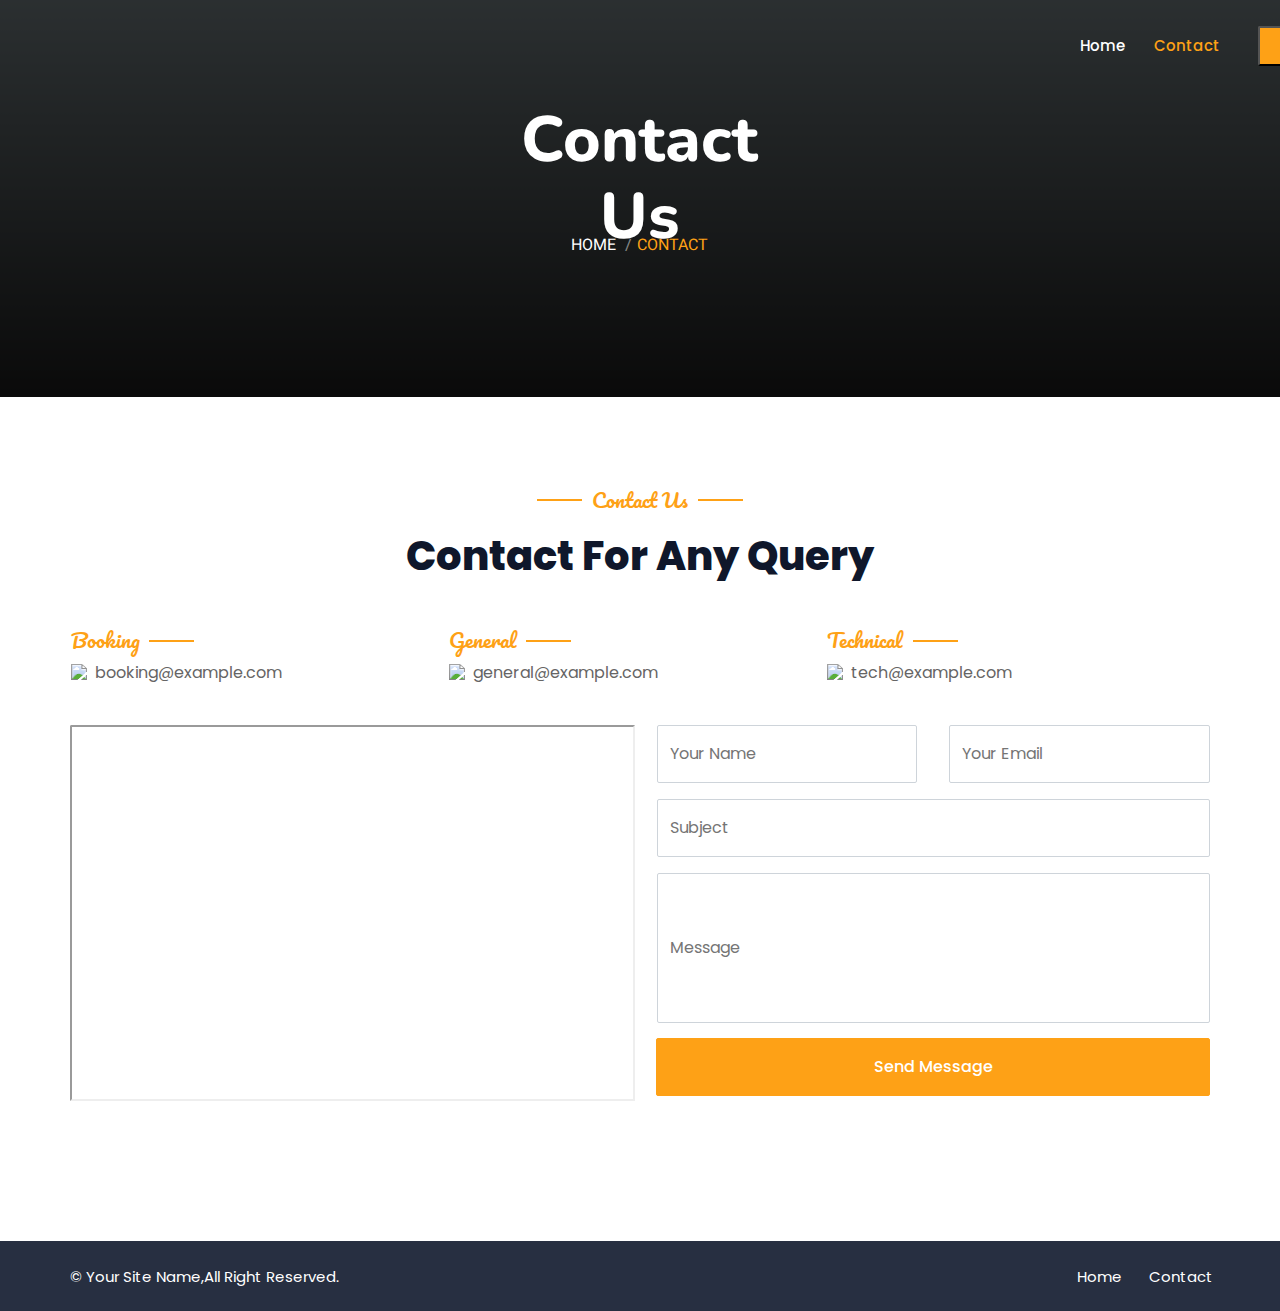
==== contact.html @ 6e6c95bd "Add files via upload" ====
<!DOCTYPE html>
<html lang="en">
  <head>
    <meta charset="UTF-8" />
    <meta name="viewport" content="width=device-width, initial-scale=1.0" />
    <link rel="stylesheet" href="contact.css" />
    <link rel="stylesheet" href="home.html" />
    <link rel="preconnect" href="https://fonts.googleapis.com" />
    <link rel="preconnect" href="https://fonts.gstatic.com" crossorigin />
    <link
      href="https://fonts.googleapis.com/css2?family=Poppins:ital,wght@0,100;0,200;0,300;0,400;0,500;0,600;0,700;0,800;0,900;1,100;1,200;1,300;1,400;1,500;1,600;1,700;1,800;1,900&display=swap"
      rel="stylesheet"
    />
    <link rel="preconnect" href="https://fonts.googleapis.com" />
    <link rel="preconnect" href="https://fonts.gstatic.com" crossorigin />
    <link
      href="https://fonts.googleapis.com/css2?family=Pacifico&display=swap"
      rel="stylesheet"
    />
    <link rel="preconnect" href="https://fonts.googleapis.com" />
    <link rel="preconnect" href="https://fonts.gstatic.com" crossorigin />
    <link
      href="https://fonts.googleapis.com/css2?family=Nunito:ital,wght@0,200..1000;1,200..1000&display=swap"
      rel="stylesheet"
    />
    <link rel="preconnect" href="https://fonts.googleapis.com" />
    <link rel="preconnect" href="https://fonts.gstatic.com" crossorigin />
    <link
      href="https://fonts.googleapis.com/css2?family=Heebo:wght@100..900&display=swap"
      rel="stylesheet"
    />
    <title>CONTACT</title>
  </head>
  <body>
    <div class="page1" id="contact">
      <div class="group1">
        <div class="navbar">
          <div class="logo">
            <img class="icon" src="./image/restoran.png" alt="" />
          </div>
          <div class="nav-links">
            <span><a href="phome.html" class="home">Home</a></span>
            <span><a href="contact.html" class="contact">Contact</a></span>
            <span
              ><button class="book">
                <a href="#bookaTable" class="booking">Book A Table</a>
              </button></span
            >
          </div>
          <div class="Hamburger">
            <div class="line1"></div>
            <div class="line2"></div>
            <div class="line3"></div>
          </div>
        </div>
        <span class="contact-heading">Contact Us</span>
        <div class="switch">
          <span class="group1-h1"><a href="phome.html">Home</a></span>
          <span class="group1-h2">/</span>
          <span class="group1-h3"
            ><a class="g3" href="contact.html">Contact</a></span
          >
        </div>
      </div>

      <div class="group2">
        <div class="container">
          <div class="header">
            <span class="divider1"></span>
            <span class="contact-us">Contact Us</span>
            <span class="divider2"></span>
          </div>
          <span class="group2-h1">Contact For Any Query</span>
          <div class="box1">
            <span class="box1-h">Booking</span>
            <span class="box1-d"></span>
            <img src="./image/email.png" alt="email" />
            <span class="box1-p">booking@example.com</span>
          </div>
          <div class="box2">
            <span class="box2-h">General</span>
            <span class="box2-d"></span>
            <img src="./image/email.png" alt="email" />
            <span class="box2-p" box2-p>general@example.com</span>
          </div>
          <div class="box3">
            <span class="box3-h">Technical</span>
            <span class="box3-d"></span>
            <img src="./image/email.png" alt="email" />
            <span class="box3-p">tech@example.com</span>
          </div>
          <iframe
            class="map"
            src="https://www.google.com/maps/embed?pb=!1m18!1m12!1m3!1d13285.154973493529!2d73.0420641!3d33.6496795!2m3!1f0!2f0!3f0!3m2!1i1024!2i768!4f13.1!3m3!1m2!1s0x38df956e2740f24b%3A0x900cf1f64c9030d0!2sEmumba%20Private%20Limited!5e0!3m2!1sen!2s!4v1721467907159!5m2!1sen!2s"
            allowfullscreen=""
            loading="lazy"
            referrerpolicy="no-referrer-when-downgrade"
          ></iframe>
          <div class="box4">
            <input class="box1-input" type="text" placeholder="   Your Name" />
            <input
              class="box2-input"
              type="email"
              placeholder="   Your Email"
            />
            <input class="box3-input" type="text" placeholder="   Subject" />
            <input class="box4-input" type="text" placeholder="   Message" />
            <button class="box4-btn">
              <a class="btn-message" href="">Send Message</a>
            </button>
          </div>
        </div>
        <span class="link"
          ><a href="#contact"><img src="./image/Link.png" alt="link" /></a
        ></span>
        <span class="footer">
          <span class="footer-content">
            <span class="footer-h">© Your Site Name,All Right Reserved.</span>
            <span class="footer-home"><a href="phome.html">Home</a></span>
            <span class="footer-contact"
              ><a href="contact.html">Contact</a></span
            >
          </span>
        </span>
      </div>
    </div>
    <script src="index.js"></script>
  </body>
</html>
---- contact.css ----
* {
  margin: 0;
  padding: 0;
}

body {
  font-family: 'Arial', sans-serif;
}
a {
  text-decoration: none;
  color: rgba(255, 255, 255, 1);
}

.page1 {
  background-image: url('./image/bg-hero.png'),
    linear-gradient(rgba(173, 216, 230, 0.5), rgba(0, 0, 0, 0.8));
  /* width: 1687px; */
  width: 1700px;
  height: 397px;
  left: calc(50% - 1700px / 2);
  top: 0px;
}
.page1::before {
  content: '';
  position: absolute;
  /* width: 1693px; */
  width: 1700px;
  height: 397px;
  left: calc(50% - 1700px / 2);
  top: 0px;
  background-color: rgba(0, 0, 0, 0.8);
}
.logo {
  position: absolute;
  width: 215px;
  height: 50px;
  left: 290px;
  top: 21px;
}
.burger {
  display: none;
  cursor: pointer;
}
.burger div {
  width: 25px;
  height: 3px;
  background-color: #ffa500; /* Orange color */
  margin: 5px;
  top: 18px;
  left: 357px;
}
.group1 {
  width: 148px;
  height: 48px;
  left: 1080px;
  top: 22px;
}
.home {
  position: absolute;
  text-decoration: none;
  width: 77px;
  height: 48px;
  left: 1080px;
  top: 22px;
  font-family: 'Poppins';
  font-style: normal;
  font-weight: 500;
  font-size: 15px;
  line-height: 48px;
  display: flex;
  align-items: center;
  text-align: center;
  color: rgba(255, 255, 255, 1);
  /* color: #0f0f1a; */
}

.contact {
  text-decoration: none;
  position: absolute;
  width: 74px;
  height: 48px;
  left: 1154px;
  top: 22px;
  font-family: 'Poppins';
  font-style: normal;
  font-weight: 500;
  font-size: 15px;
  line-height: 48px;
  display: flex;
  align-items: center;
  text-align: center;
  color: #fea116;
}
.book {
  cursor: pointer;
  display: flex;
  flex-direction: row;
  justify-content: center;
  align-items: center;
  padding: 8px 24px;
  gap: 10px;
  position: absolute;
  width: 152px;
  height: 40px;
  left: 1258px;
  top: 26px;
  /* bold: 700px; */
  background: #fea116;
  border-radius: 2px;
}
.booking {
  text-decoration: none;
  width: 104px;
  height: 24px;
  font-family: 'Poppins';
  font-style: normal;
  font-weight: 500;
  font-size: 16px;
  line-height: 24px;
  display: flex;
  align-items: center;
  text-align: center;
  /* color: #ffffff; */
  flex: none;
  order: 0;
  flex-grow: 0;
}
.contact-heading {
  position: absolute;
  width: 333px;
  height: 77px;
  left: calc(50% - 333px / 2 - 0.5px);
  top: 140px;
  font-family: 'Nunito';
  font-style: normal;
  font-weight: 800;
  font-size: 64px;
  line-height: 77px;
  display: flex;
  align-items: center;
  text-align: center;
  color: #ffffff;
}
.group1-h1 {
  position: absolute;
  width: 45.84px;
  height: 24px;
  left: calc(50% - 45.84px / 2 - 46.08px);
  top: 232.8px;
  font-family: 'Heebo';
  font-style: normal;
  font-weight: 400;
  font-size: 16px;
  line-height: 24px;
  display: flex;
  align-items: center;
  text-align: center;
  text-transform: uppercase;
  color: #ffffff;
}
.group1-h2 {
  position: absolute;
  width: 6.95px;
  height: 24px;
  left: calc(50% - 6.95px / 2 - 12.02px);
  top: 232.8px;
  font-family: 'Heebo';
  font-style: normal;
  font-weight: 400;
  font-size: 16px;
  line-height: 24px;
  display: flex;
  align-items: center;
  text-align: center;
  text-transform: uppercase;
  color: rgba(255, 255, 255, 0.5);
}
.group1-h3 {
  position: absolute;
  width: 71.98px;
  height: 24px;
  left: calc(50% - 71.98px / 2 + 33.4px);
  top: 232.8px;
  font-family: 'Heebo';
  font-style: normal;
  font-weight: 400;
  font-size: 16px;
  line-height: 24px;
  display: flex;
  align-items: center;
  text-align: center;
  text-transform: uppercase;
  color: #fea116;
}

.g3 {
  color: #fea116;
}
.group2 {
  position: absolute;
  width: 1700px;
  height: 857px;
  left: calc(50% - 1700px / 2);
  top: 397px;
  background: #ffffff;
}
.container {
  position: absolute;
  width: 1296px;
  height: 603px;
  left: calc(50% - 1296px / 2);
  top: 96.3px;
}
.header {
  position: absolute;
  width: 206.42px;
  height: 24px;
  left: 544.78px;
  top: 0.3px;
}
.divider1 {
  position: absolute;
  width: 45px;
  /* left: -55px; */
  top: 22.45%;
  bottom: 69.39%;
  height: 2px;
  background: #fea116;
}
.divider2 {
  position: absolute;
  width: 45px;
  /* right: -55px; */
  right: 0.38px;
  top: 22.45%;
  bottom: 69.39%;
  height: 2px;
  background: #fea116;
}
.contact-us {
  position: absolute;
  width: 96.77px;
  height: 24px;
  left: calc(50% - 96.77px / 2 + 0.17px);
  top: -6px;
  font-family: 'Pacifico';
  font-style: normal;
  font-weight: 400;
  font-size: 20px;
  line-height: 24px;
  display: flex;
  align-items: center;
  text-align: center;
  color: #fea116;
}
.group2-h1 {
  position: absolute;
  width: 469px;
  height: 60px;
  left: calc(50% - 469px / 2 + 0.38px);
  /* left: 413.88px; */
  top: 32.8px;
  font-family: 'Poppins';
  font-style: normal;
  font-weight: 800;
  font-size: 40px;
  line-height: 60px;
  display: flex;
  align-items: center;
  text-align: center;
  color: #0f172b;
}
.box1 {
  position: absolute;
  left: 67px;
  right: 906px;
  top: 135px;
  bottom: 396px;
  height: 72px;
}
.box1-h {
  position: absolute;
  width: 68.51px;
  height: 24px;
  left: 11.66px;
  top: 0px;
  font-family: 'Pacifico';
  font-style: normal;
  font-weight: 400;
  font-size: 20px;
  line-height: 24px;
  display: flex;
  align-items: center;
  color: #fea116;
}
.box1-d {
  position: absolute;
  width: 45px;
  left: 89.86px;
  right: -55px;
  top: 11.5px;
  bottom: 44.9%;
  height: 2px;
  background: #fea116;
}
.box1 img {
  position: absolute;
  width: 16.39px;
  height: 16px;
  left: 11.66px;
  top: 35.29px;
  font-family: 'Font Awesome 5 Free';
  font-style: normal;
  font-weight: 900;
  font-size: 16px;
  line-height: 16px;
  display: flex;
  align-items: center;
  color: #fea116;
}
.box1-p {
  position: absolute;
  width: 191px;
  height: 24px;
  left: 35.66px;
  top: 32.29px;
  font-family: 'Poppins';
  font-style: normal;
  font-weight: 400;
  font-size: 16px;
  line-height: 24px;
  display: flex;
  align-items: center;
  color: #666565;
}
.box2 {
  position: absolute;
  width: 323px;
  left: 445px;
  top: 135px;
  bottom: 396px;
  height: 72px;
}
.box2-h {
  position: absolute;
  width: 68.03px;
  height: 24px;
  left: 11.66px;
  top: 0px;
  font-family: 'Pacifico';
  font-style: normal;
  font-weight: 400;
  font-size: 20px;
  line-height: 24px;
  display: flex;
  align-items: center;
  color: #fea116;
}
.box2-d {
  position: absolute;
  width: 45px;
  left: 89.38px;
  right: -55.01px;
  top: 11.5px;
  bottom: 44.9%;
  height: 2px;
  background: #fea116;
}
.box2 img {
  position: absolute;
  width: 16.39px;
  height: 16px;
  left: 11.64px;
  top: 35.29px;
  font-family: 'Font Awesome 5 Free';
  font-style: normal;
  font-weight: 900;
  font-size: 16px;
  line-height: 16px;
  display: flex;
  align-items: center;
  color: #fea116;
}
.box2-p {
  position: absolute;
  width: 188px;
  height: 24px;
  left: 35.64px;
  top: 32.29px;
  font-family: 'Poppins';
  font-style: normal;
  font-weight: 400;
  font-size: 16px;
  line-height: 24px;
  display: flex;
  align-items: center;
  color: #666565;
}
.box3 {
  position: absolute;
  left: 823px;
  width: 323px;
  right: 150px;
  top: 135px;
  bottom: 396px;
}
.box3-h {
  position: absolute;
  width: 76.49px;
  height: 24px;
  left: 11.66px;
  top: 0px;
  font-family: 'Pacifico';
  font-style: normal;
  font-weight: 400;
  font-size: 20px;
  line-height: 24px;
  display: flex;
  align-items: center;
  color: #fea116;
}
.box3-d {
  position: absolute;
  width: 45px;
  right: -55px;
  top: 11.5px;
  left: 97.8px;
  bottom: 44.9%;
  height: 2px;
  background: #fea116;
}
.box3 img {
  position: absolute;
  width: 16.39px;
  height: 16px;
  left: 11.63px;
  top: 35.29px;
  font-family: 'Font Awesome 5 Free';
  font-style: normal;
  font-weight: 900;
  font-size: 16px;
  line-height: 16px;
  display: flex;
  align-items: center;
  color: #fea116;
}
.box3-p {
  position: absolute;
  width: 162px;
  height: 24px;
  left: 35.63px;
  top: 32.29px;
  font-family: 'Poppins';
  font-style: normal;
  font-weight: 400;
  font-size: 16px;
  line-height: 24px;
  display: flex;
  align-items: center;
  color: #666565;
}
.container .map {
  position: absolute;
  width: 558px;
  height: 372px;
  top: 231.52px;
  left: 78.34px;
  padding: 0px 3px 0px 0px;
  gap: 0px;
  border-radius: 2px 0px 0px 0px;
  opacity: 0px;
}
.box4 {
  /* Form */

  position: absolute;
  height: 371px;
  left: 656px;
  right: 78px;
  top: 232px;
  width: 562px;
}
.box1-input {
  /* Input */

  position: absolute;
  height: 56px;
  left: 9.34px;
  right: 292.66px;
  top: -0.49px;

  background: #ffffff;
  border: 1px solid #ced4da;
  border-radius: 2px;
  font-family: 'Poppins';
  font-style: normal;
  font-weight: 400;
  font-size: 16px;
  line-height: 24px;
}
.box2-input {
  /* Input */

  position: absolute;
  height: 56px;
  left: 301.34px;
  right: -0.34px;
  top: -0.49px;

  background: #ffffff;
  border: 1px solid #ced4da;
  border-radius: 2px;
  font-family: 'Poppins';
  font-style: normal;
  font-weight: 400;
  font-size: 16px;
  line-height: 24px;
}
.box3-input {
  /* Input */

  position: absolute;
  height: 56px;
  left: 9.34px;
  right: -0.34px;
  top: 73.51px;

  background: #ffffff;
  border: 1px solid #ced4da;
  border-radius: 2px;
  font-family: 'Poppins';
  font-style: normal;
  font-weight: 400;
  font-size: 16px;
  line-height: 24px;
}
.box4-input {
  /* Textarea */

  position: absolute;
  height: 148px;
  left: 9.34px;
  right: -0.34px;
  top: 147.51px;
  background: #ffffff;
  border: 1px solid #ced4da;
  border-radius: 2px;
  font-family: 'Poppins';
  font-style: normal;
  font-weight: 400;
  font-size: 16px;
  line-height: 24px;
}
.box4-btn {
  /* Button */

  box-sizing: border-box;

  position: absolute;
  height: 58px;
  left: 8px;
  right: 0px;
  top: calc(50% - 58px / 2 + 156.5px);
  background: #fea116;
  border: 1px solid #fea116;
  border-radius: 2px;
}
.btn-message {
  font-family: Poppins;
  font-size: 16px;
  font-weight: 500;
  line-height: 24px;
  text-align: center;
}
.footer {
  position: absolute;
  width: 1700px;
  height: 70px;
  left: 0px;
  top: 844px;
  background: #272f41;
}
.footer-content {
  /* position: absolute; */
  width: 1140px;
  height: 70px;
  left: 280px;
  top: 4715px;
}
.footer-h {
  position: absolute;
  width: 269px;
  height: 23px;
  left: 280px;
  top: 24.88px;
  font-family: 'Poppins';
  font-style: normal;
  font-weight: 400;
  font-size: 15px;
  line-height: 22px;
  display: flex;
  align-items: center;
  color: #ffffff;
}
.footer-home {
  position: absolute;
  width: 45px;
  height: 23px;
  right: 368px;
  top: 24px;
  font-family: 'Poppins';
  font-style: normal;
  font-weight: 400;
  font-size: 15px;
  line-height: 22px;
  display: flex;
  align-items: center;
  text-align: right;
  color: #f1f8ff;
}
.footer-contact {
  position: absolute;
  width: 61px;
  height: 23px;
  right: 280px;
  top: 24px;
  font-family: 'Poppins';
  font-style: normal;
  font-weight: 400;
  font-size: 15px;
  line-height: 22px;
  display: flex;
  align-items: center;
  text-align: right;
  color: #f1f8ff;
}
.link {
  box-sizing: border-box;
  position: absolute;
  width: 48px;
  height: 48px;
  left: 1607px;
  bottom: 166px;
  top: 700px;
  background: #fea116;
  border: 1px solid #fea116;
  border-radius: 2px;
}
@media only screen and (max-width: 425px) {
  .navbar {
    position: absolute;
    justify-content: space-between;
    align-items: center;
    width: 375px;
    height: 66px;
    background-color: #0f0f1a;
  }

  .logo .icon {
    position: absolute;
    width: 160px;
    height: 38px;
    left: -266px;
    top: -7px;
  }
  .Hamburger {
    display: block;

    position: absolute;
    width: 17.5px;
    height: 15px;
    left: 320px;
    top: 20px;
  }
  .Hamburger .line1 {
    width: 25px;
    height: 3px;
    top: 20px;
    background-color: #ffa500;
    margin: 5px;
  }
  .Hamburger .line2 {
    width: 25px;
    height: 3px;
    top: 25px;
    background-color: #ffa500;
    margin: 5px;
  }
  .Hamburger .line3 {
    width: 25px;
    height: 3px;
    top: 30px;
    background-color: #ffa500;
    margin: 5px;
  }
  .nav-links {
    display: none;
    flex-direction: column;
    width: 100%;
    height: 150px;
    position: absolute;
    top: 60px;
    background-color: #0f0f1a;
  }

  .nav-links span {
    margin: 16px 0;
    text-align: center;
    /* left: -500px; */
  }
  .nav-active {
    display: flex;
    /* left: 0px; */
  }

  .nav-links .book {
    left: 24px;
    top: 80px;
  }
  .nav-links .home {
    left: 24px;
    top: 5px;
  }
  .nav-links .contact {
    left: 24px;
    top: 30px;
  }
  .page1 {
    background-image: url('./image/bg-hero.png'),
      linear-gradient(rgba(173, 216, 230, 0.5), rgba(0, 0, 0, 0.8));
    /* width: 1687px; */
    width: 375px;
    height: 397px;
    left: calc(50% - 375px / 2);
    top: 66px;
  }
  .page1::before {
    content: '';
    position: absolute;
    /* width: 1693px; */
    width: 375px;
    height: 397px;
    left: calc(50% - 375px / 2);
    top: 66px;
    background-color: rgba(0, 0, 0, 0.8);
  }
  /* .group1 {
    width: 148px;
    height: 48px;
    left: 1080px;
    top: 22px;
  } */
  .group1-h1 {
    position: absolute;
    width: 121px;
    height: 23px;
    left: 125px;
    top: 286px;
    font-family: 'Poppins';
    font-style: normal;
    font-weight: 400;
    font-size: 15px;
    line-height: 22px;
    display: flex;
    align-items: center;
    color: #fea116;
  }
  .group1-h2 {
    position: absolute;
    width: 121px;
    height: 23px;
    left: 170px;
    top: 286px;
    font-family: 'Poppins';
    font-style: normal;
    font-weight: 400;
    font-size: 15px;
    line-height: 22px;
    display: flex;
    align-items: center;
    color: #ffffff;
  }
  .group1-h3 {
    position: absolute;
    width: 121px;
    height: 23px;
    left: 180px;
    top: 286px;
    font-family: 'Poppins';
    font-style: normal;
    font-weight: 400;
    font-size: 15px;
    line-height: 22px;
    display: flex;
    align-items: center;
    /* color: #FEA116; */
  }
  .header {
    /* Group 10122002 */

    position: absolute;
    width: 206.42px;
    height: 24px;
    left: calc(50% - 206.42px / 2 - 0.29px);
    top: 0px;
  }
  .group2-h1 {
    position: absolute;
    width: 328px;
    height: 42px;
    left: calc(50% - 328px / 2 - 0.5px);
    top: 32.8px;
    font-family: 'Poppins';
    font-style: normal;
    font-weight: 800;
    font-size: 28px;
    line-height: 42px;
    display: flex;
    align-items: center;
    text-align: center;
    color: #0f172b;
  }
  .box1 {
    /* position: absolute; */
    width: 320px;
    left: 482px;
    top: 130px;
    height: 72px;
  }
  .box2 {
    position: absolute;
    width: 320px;
    left: 482px;
    top: 220px;
    bottom: 396px;
    height: 72px;
  }
  .box3 {
    position: absolute;
    left: 482px;
    width: 320px;
    /* right: 150px; */
    top: 310px;
    bottom: 396px;
  }
  .container .map {
    /* Iframe */

    position: absolute;
    width: 320px;
    left: 482px;
    right: 23px;
    top: 430px;
    bottom: 672px;

    border-radius: 2px;
  }

  .contact-heading {
    position: absolute;
    width: 219px;
    height: 58px;
    left: calc(50% - 219px / 2);
    top: 221px;
    font-family: 'Poppins';
    font-style: normal;
    font-weight: 800;
    font-size: 38.5px;
    line-height: 58px;
    display: flex;
    align-items: center;
    text-align: center;
    color: #ffffff;
  }
  .box4 {
    top: 830px;
    left: 450px;
    height: 560px;
    width: 375px;
  }
  .box1-input {
    position: absolute;
    left: 28px;
    width: 320px;
    height: 56px;
    right: 25px;
    top: 0px;

    background: #ffffff;
    border: 1px solid #ced4da;
    border-radius: 2px;
  }
  .box2-input {
    /* Input */

    position: absolute;
    height: 56px;
    right: 25px;
    top: 80px;
    left: 28px;
    width: 320px;
    background: #ffffff;
    border: 1px solid #ced4da;
    border-radius: 2px;
  }
  .box3-input {
    /* Input */

    position: absolute;
    height: 56px;
    right: 25px;
    top: 160px;
    left: 28px;
    width: 320px;
    background: #ffffff;
    border: 1px solid #ced4da;
    border-radius: 2px;
  }
  .box4-input {
    /* Textarea */

    position: absolute;
    height: 148px;
    /* right: 25px; */
    top: 240px;
    left: 28px;
    width: 320px;
    background: #ffffff;
    border: 1px solid #ced4da;
    border-radius: 2px;
  }
  .box4-btn {
    display: none;
  }
  .link {
    box-sizing: border-box;
    position: absolute;
    width: 48px;
    height: 48px;
    left: 940px;
    bottom: 166px;
    top: 1385px;
    background: #fea116;
    border: 1px solid #fea116;
    border-radius: 2px;
  }
  .footer {
    position: absolute;
    width: 385px;
    height: 112px;
    left: calc(50% - 425px / 2);
    top: 1433px;
    background: #0f172b;
  }
  .footer-h {
    /* position: absolute; */
    width: 273px;
    height: 25px;
    left: 75px;
  }
  .footer-home {
    /* position: absolute; */
    width: 42px;
    height: 21px;
    left: 150px;
    top: 70px;

    font-family: 'Poppins';
    font-style: normal;
    font-weight: 400;
    font-size: 14px;
    line-height: 21px;
    display: flex;
    align-items: center;

    color: #ffffff;
  }
  .footer-contact {
    /* position: absolute; */
    width: 57px;
    height: 21px;
    left: 200px;
    top: 70px;

    font-family: 'Poppins';
    font-style: normal;
    font-weight: 400;
    font-size: 14px;
    line-height: 21px;
    display: flex;
    align-items: center;

    color: #ffffff;
  }
}
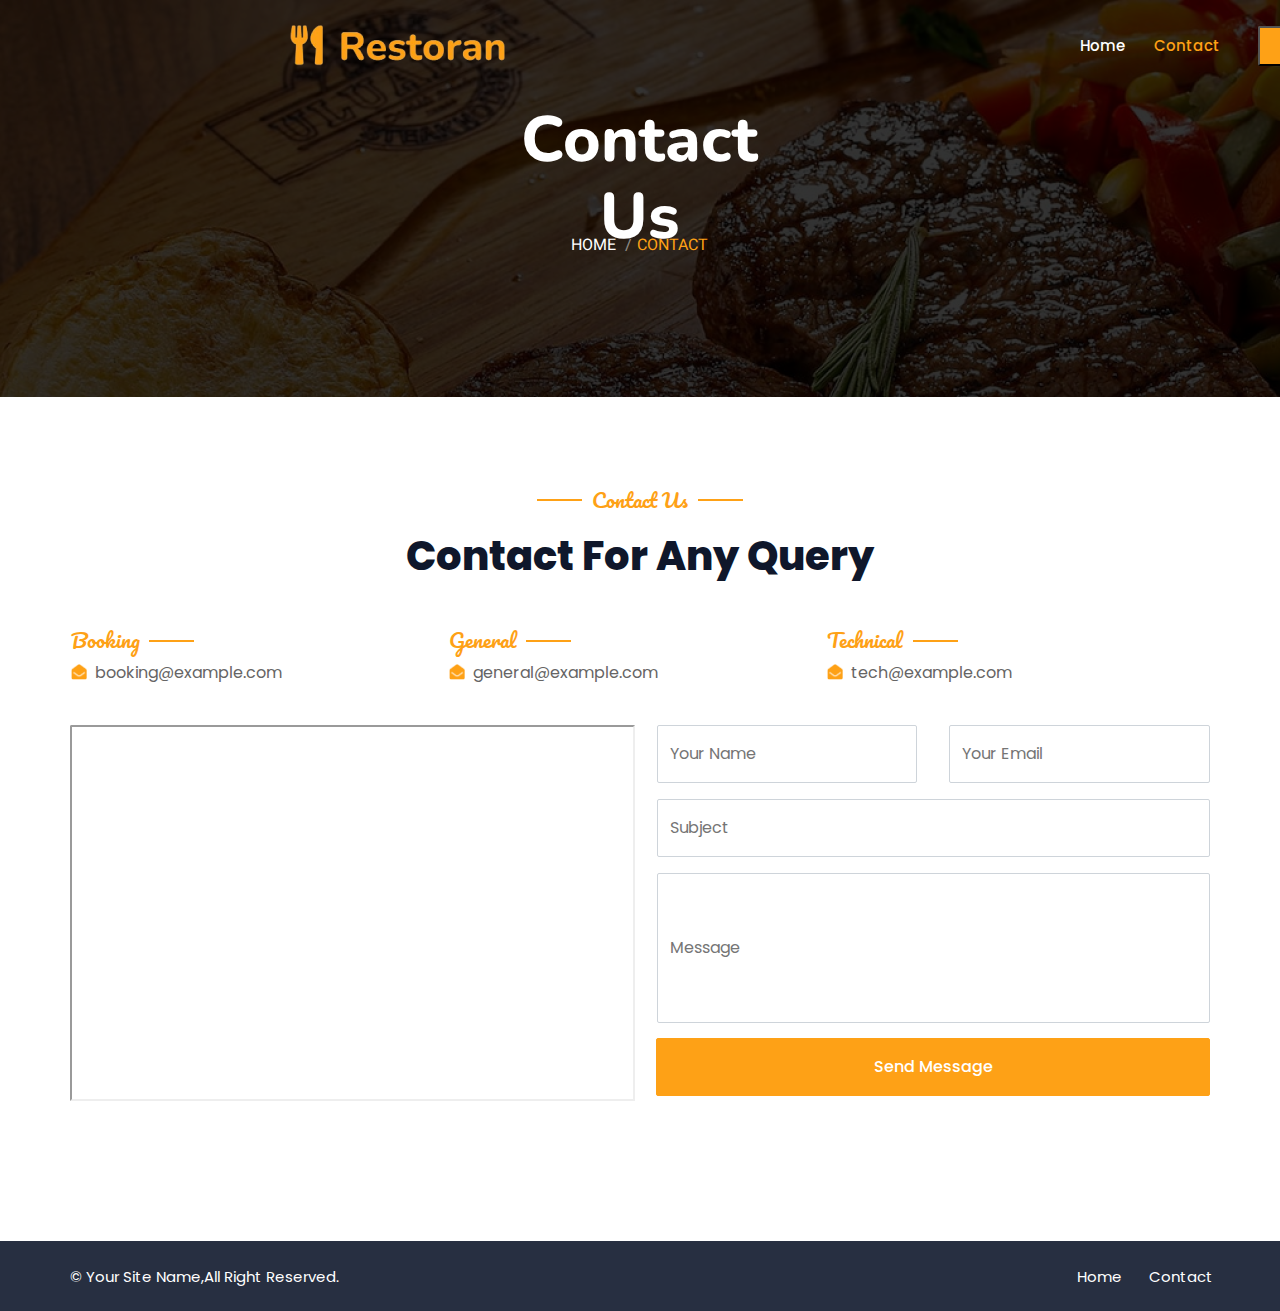
==== commit 550fb762: "contact" ====
--- a/contact.html
+++ b/contact.html
@@ -4,7 +4,7 @@
     <meta charset="UTF-8" />
     <meta name="viewport" content="width=device-width, initial-scale=1.0" />
     <link rel="stylesheet" href="contact.css" />
-    <link rel="stylesheet" href="home.html" />
+    <link rel="html" href="index.html" />
     <link rel="preconnect" href="https://fonts.googleapis.com" />
     <link rel="preconnect" href="https://fonts.gstatic.com" crossorigin />
     <link
@@ -39,7 +39,7 @@
             <img class="icon" src="./image/restoran.png" alt="" />
           </div>
           <div class="nav-links">
-            <span><a href="phome.html" class="home">Home</a></span>
+            <span><a href="index.html" class="home">Home</a></span>
             <span><a href="contact.html" class="contact">Contact</a></span>
             <span
               ><button class="book">
@@ -116,7 +116,7 @@
         <span class="footer">
           <span class="footer-content">
             <span class="footer-h">© Your Site Name,All Right Reserved.</span>
-            <span class="footer-home"><a href="phome.html">Home</a></span>
+            <span class="footer-home"><a href="index.html">Home</a></span>
             <span class="footer-contact"
               ><a href="contact.html">Contact</a></span
             >
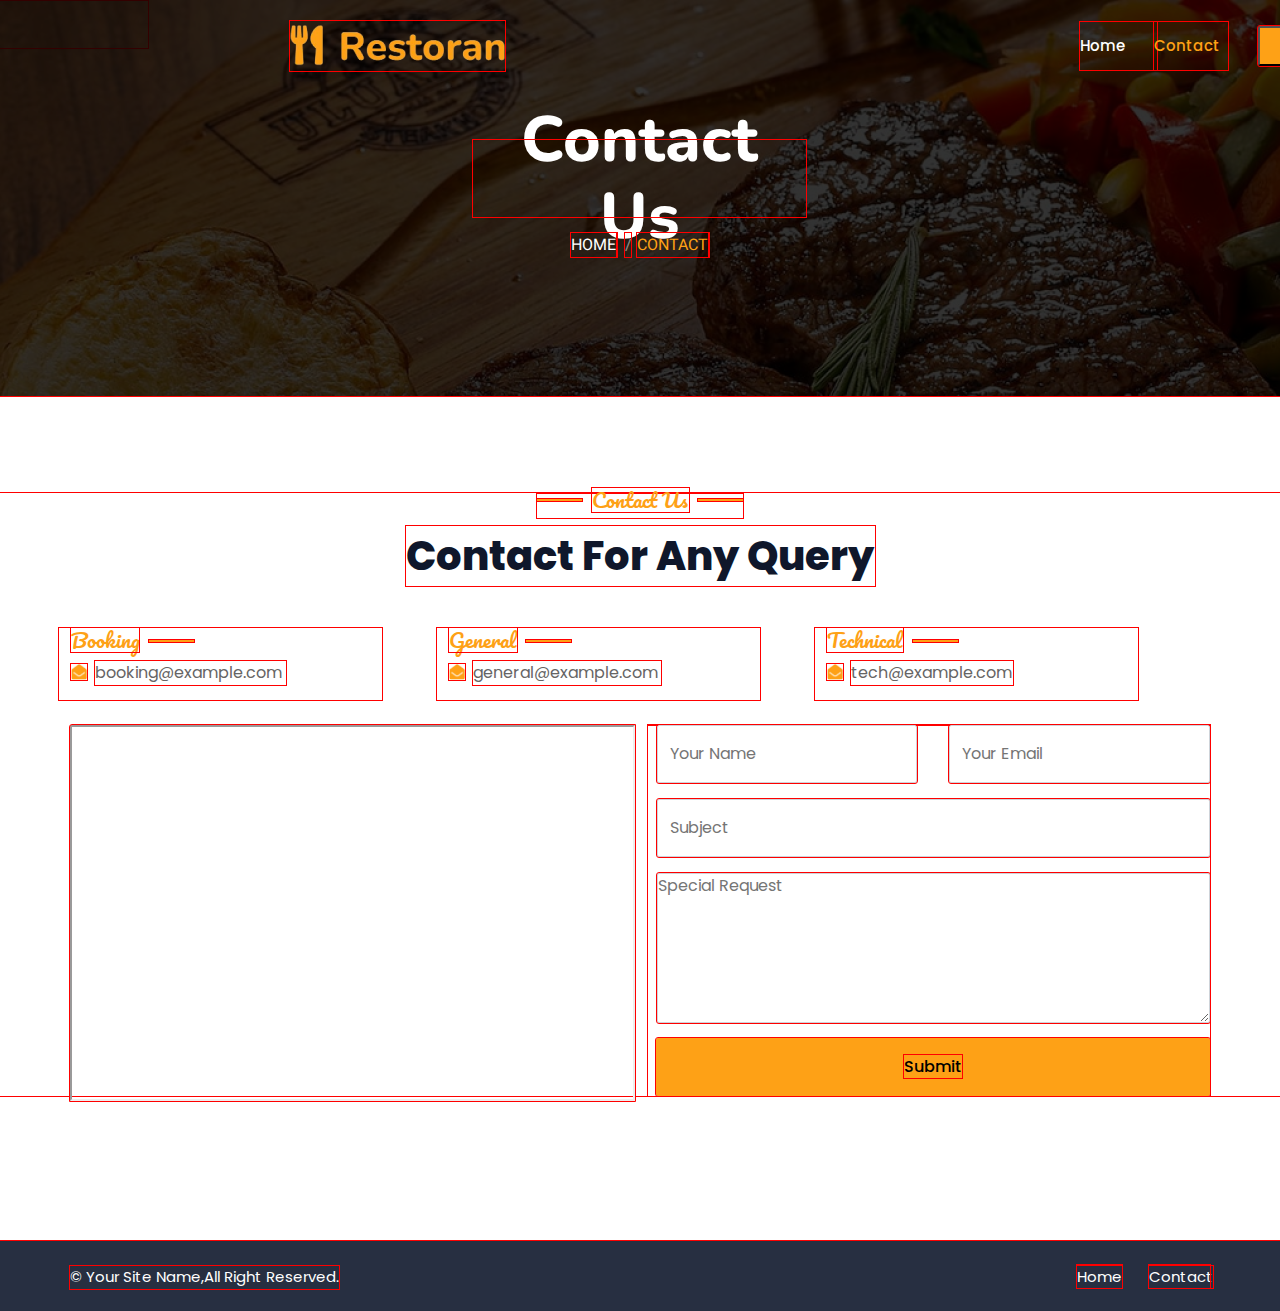
==== commit edc8d8d6: "update with animations" ====
--- a/contact.html
+++ b/contact.html
@@ -1,4 +1,4 @@
-<!DOCTYPE html>
+<!doctype html>
 <html lang="en">
   <head>
     <meta charset="UTF-8" />
@@ -55,7 +55,7 @@
         </div>
         <span class="contact-heading">Contact Us</span>
         <div class="switch">
-          <span class="group1-h1"><a href="phome.html">Home</a></span>
+          <span class="group1-h1"><a href="index.html">Home</a></span>
           <span class="group1-h2">/</span>
           <span class="group1-h3"
             ><a class="g3" href="contact.html">Contact</a></span
@@ -96,23 +96,47 @@
             loading="lazy"
             referrerpolicy="no-referrer-when-downgrade"
           ></iframe>
-          <div class="box4">
-            <input class="box1-input" type="text" placeholder="   Your Name" />
-            <input
-              class="box2-input"
-              type="email"
-              placeholder="   Your Email"
-            />
-            <input class="box3-input" type="text" placeholder="   Subject" />
-            <input class="box4-input" type="text" placeholder="   Message" />
-            <button class="box4-btn">
-              <a class="btn-message" href="">Send Message</a>
-            </button>
-          </div>
+          <form class="box4" id="validationForm">
+            <div class="form-group">
+              <input
+                class="box1-input"
+                type="text"
+                id="name"
+                placeholder="   Your Name"
+              />
+              <div class="error" id="nameError"></div>
+            </div>
+            <div class="form-group">
+              <input
+                class="box2-input"
+                type="email"
+                id="email"
+                placeholder="   Your Email"
+              />
+              <div class="error" id="emailError"></div>
+            </div>
+            <div class="form-group">
+            <input class="box3-input" id="subject" type="text" placeholder="   Subject" />
+           <div class="error" id="subjectError"></div>
+            </div>
+            <div class="form-group">
+                <textarea
+                  class="box4-input"
+                  id="message"
+                  name="message"
+                  rows="10"
+                  cols="30"
+                  placeholder="Special Request"
+                ></textarea>
+                <div class="error" id="messageError"></div>
+              </div>
+            <button class="box4-btn"  type="submit"><span class="btn-message">Submit</span></button>
+            <div class="success" id="successMessage"></div>
+          </form>
         </div>
-        <span class="link"
-          ><a href="#contact"><img src="./image/Link.png" alt="link" /></a
-        ></span>
+  <span id="scrollLink" class="link"
+        ><a href="#contact"><img src="./image/Link.png" alt="link" /></a
+      ></span>
         <span class="footer">
           <span class="footer-content">
             <span class="footer-h">© Your Site Name,All Right Reserved.</span>
@@ -124,6 +148,6 @@
         </span>
       </div>
     </div>
-    <script src="index.js"></script>
+    <script src="contact.js"></script>
   </body>
 </html>
--- a/contact.css
+++ b/contact.css
@@ -1,6 +1,7 @@
 * {
   margin: 0;
   padding: 0;
+  outline: solid 1px red;
 }
 
 body {
@@ -551,6 +552,14 @@
   font-size: 16px;
   line-height: 24px;
 }
+.error {
+  color: red;
+  font-size: 0.875em;
+}
+.success {
+  color: green;
+  font-size: 0.875em;
+}
 .box4-btn {
   /* Button */
 
@@ -635,16 +644,20 @@
   color: #f1f8ff;
 }
 .link {
+  display: none;
+  position: fixed;
   box-sizing: border-box;
-  position: absolute;
   width: 48px;
   height: 48px;
   left: 1607px;
   bottom: 166px;
-  top: 700px;
+  top: 600px;
   background: #fea116;
   border: 1px solid #fea116;
   border-radius: 2px;
+}
+.link.show{
+  display: flex;
 }
 @media only screen and (max-width: 425px) {
   .navbar {
@@ -655,7 +668,9 @@
     height: 66px;
     background-color: #0f0f1a;
   }
-
+.logo{
+  width: 50px;
+}
   .logo .icon {
     position: absolute;
     width: 160px;
@@ -804,8 +819,20 @@
     left: calc(50% - 206.42px / 2 - 0.29px);
     top: 0px;
   }
+  .group2{
+    /* position:absolute;
+    width: 1825px;
+    z-index: 2; */
+    top: 400px;
+    left: 0px;
+    width: 375px;
+  }
+  .container {
+    width: 375px;
+    left: 0px;
+  }
   .group2-h1 {
-    position: absolute;
+    /* position: absolute; */
     width: 328px;
     height: 42px;
     left: calc(50% - 328px / 2 - 0.5px);
@@ -821,23 +848,23 @@
     color: #0f172b;
   }
   .box1 {
-    /* position: absolute; */
+    position: absolute;
     width: 320px;
-    left: 482px;
+    left: 20px;
     top: 130px;
     height: 72px;
   }
   .box2 {
     position: absolute;
     width: 320px;
-    left: 482px;
+    left: 20px;
     top: 220px;
     bottom: 396px;
     height: 72px;
   }
   .box3 {
     position: absolute;
-    left: 482px;
+    left: 20px;
     width: 320px;
     /* right: 150px; */
     top: 310px;
@@ -848,7 +875,7 @@
 
     position: absolute;
     width: 320px;
-    left: 482px;
+    left: 20px;
     right: 23px;
     top: 430px;
     bottom: 672px;
@@ -874,7 +901,7 @@
   }
   .box4 {
     top: 830px;
-    left: 450px;
+    left: 0px;
     height: 560px;
     width: 375px;
   }
@@ -937,7 +964,7 @@
     position: absolute;
     width: 48px;
     height: 48px;
-    left: 940px;
+    left: 300px;
     bottom: 166px;
     top: 1385px;
     background: #fea116;
@@ -948,7 +975,7 @@
     position: absolute;
     width: 385px;
     height: 112px;
-    left: calc(50% - 425px / 2);
+    left: calc(50% - 400px / 2);
     top: 1433px;
     background: #0f172b;
   }
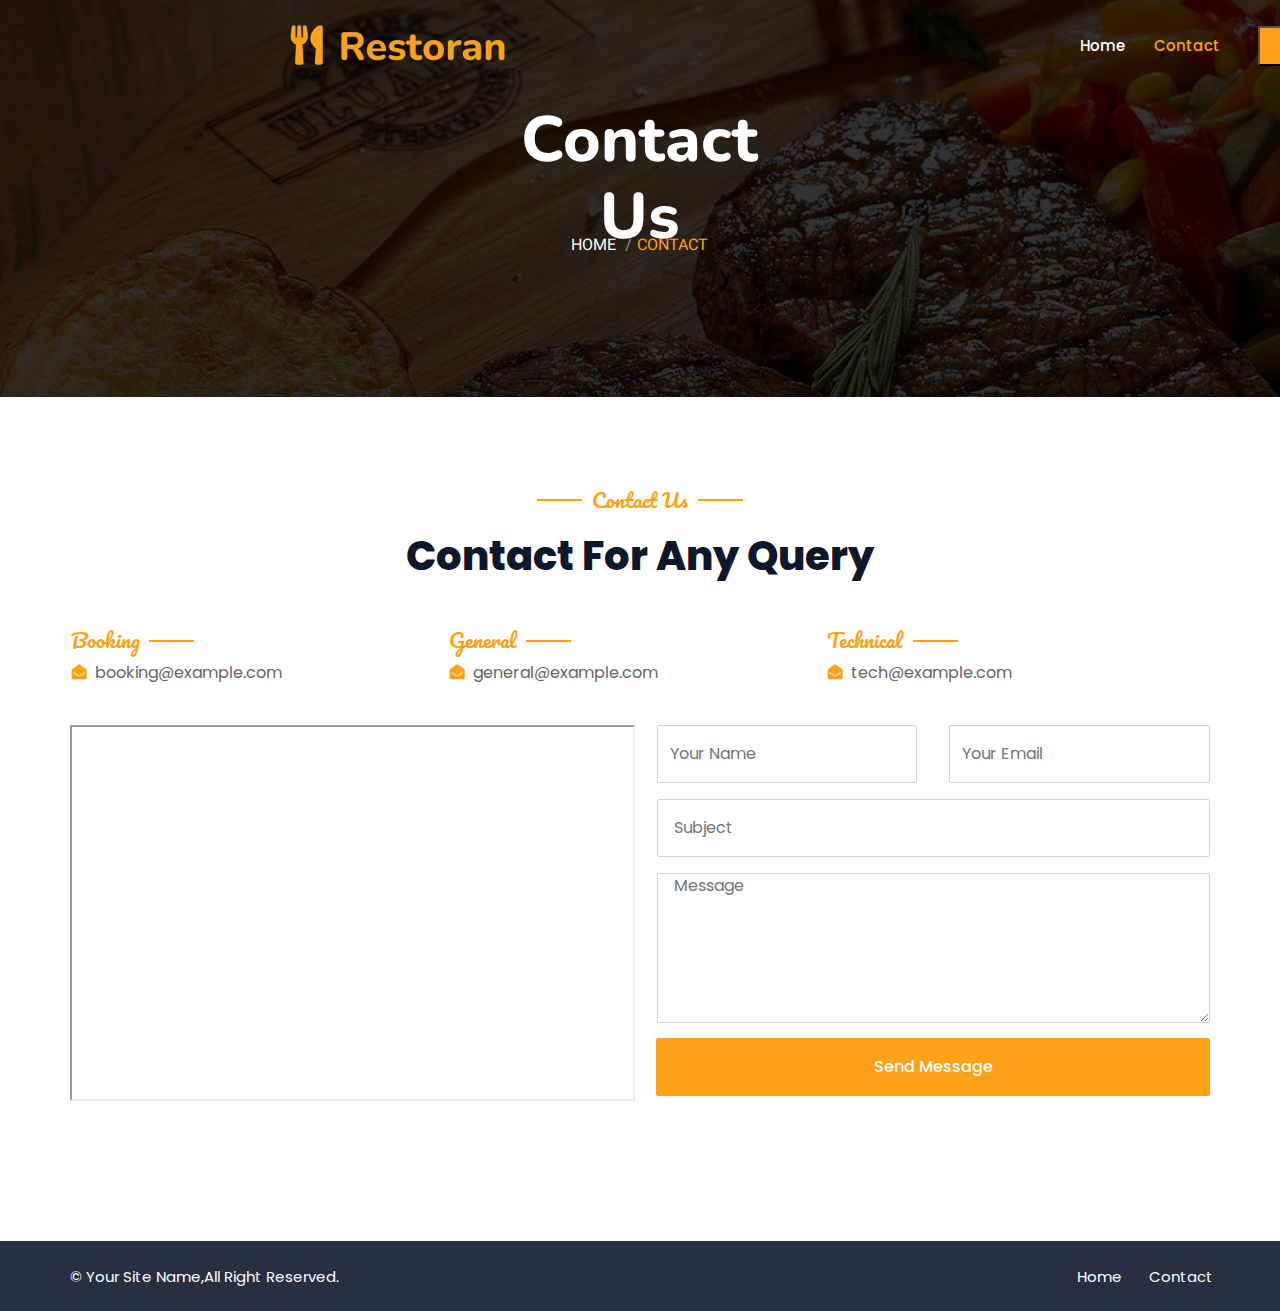
==== commit b1f21b0d: "make improvments" ====
--- a/contact.html
+++ b/contact.html
@@ -116,7 +116,7 @@
               <div class="error" id="emailError"></div>
             </div>
             <div class="form-group">
-            <input class="box3-input" id="subject" type="text" placeholder="   Subject" />
+            <input class="box3-input" id="subject" type="text" placeholder="    Subject" />
            <div class="error" id="subjectError"></div>
             </div>
             <div class="form-group">
@@ -126,11 +126,11 @@
                   name="message"
                   rows="10"
                   cols="30"
-                  placeholder="Special Request"
+                  placeholder="    Message"
                 ></textarea>
                 <div class="error" id="messageError"></div>
               </div>
-            <button class="box4-btn"  type="submit"><span class="btn-message">Submit</span></button>
+            <button class="box4-btn"  type="submit"><span class="btn-message">Send Message</span></button>
             <div class="success" id="successMessage"></div>
           </form>
         </div>
--- a/contact.css
+++ b/contact.css
@@ -1,7 +1,7 @@
 * {
   margin: 0;
   padding: 0;
-  outline: solid 1px red;
+  /* outline: solid 1px red; */
 }
 
 body {
@@ -580,6 +580,7 @@
   font-weight: 500;
   line-height: 24px;
   text-align: center;
+  color: white;
 }
 .footer {
   position: absolute;
@@ -649,9 +650,9 @@
   box-sizing: border-box;
   width: 48px;
   height: 48px;
-  left: 1607px;
+  left: 1597px;
   bottom: 166px;
-  top: 600px;
+  top: 670px;
   background: #fea116;
   border: 1px solid #fea116;
   border-radius: 2px;
